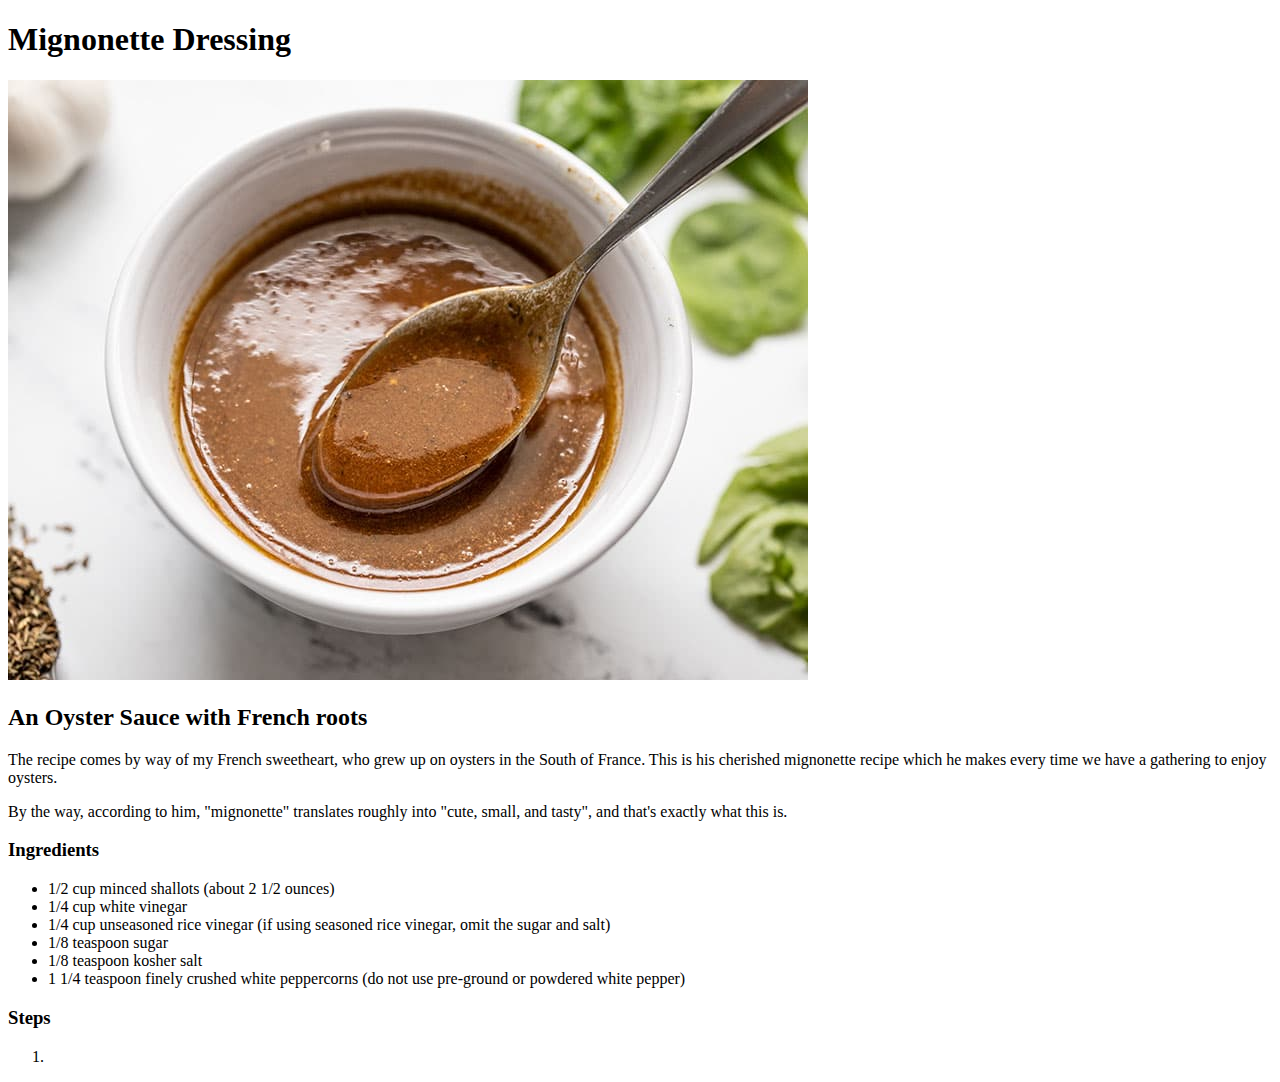
==== recipes/dressing.html @ 96316dd7 "add new recipe content" ====
<!DOCTYPE html>
<html lang="en">
<head>
    <meta charset="UTF-8">
    <meta http-equiv="X-UA-Compatible" content="IE=edge">
    <meta name="viewport" content="width=device-width, initial-scale=1.0">
    <title>Mignonette Dressing</title>
  
</head>
<body>
    <h1>Mignonette Dressing</h1>
    <img src="Images/balsamic.jpeg">
    <h2>An Oyster Sauce with French roots</h2>
    <p>The recipe comes by way of my French sweetheart, who grew up on oysters in the South of France. This is his cherished mignonette recipe which he makes every time we have a gathering to enjoy oysters.</p>
    <p>By the way, according to him, "mignonette" translates roughly into "cute, small, and tasty", and that's exactly what this is.</p>
    <h3>Ingredients</h3>
        <ul>
            <li>1/2 cup minced shallots (about 2 1/2 ounces)</li>
            <li>1/4 cup white vinegar</li>
            <li>1/4 cup unseasoned rice vinegar (if using seasoned rice vinegar, omit the sugar and salt)</li>
            <li>1/8 teaspoon sugar</li>
            <li>1/8 teaspoon kosher salt</li>
            <li>1 1/4 teaspoon finely crushed white peppercorns (do not use pre-ground or powdered white pepper)</li>
        </ul>
    <h3>Steps</h3>
        <ol>
            <li></li>
        </ol>
</body>
</html>
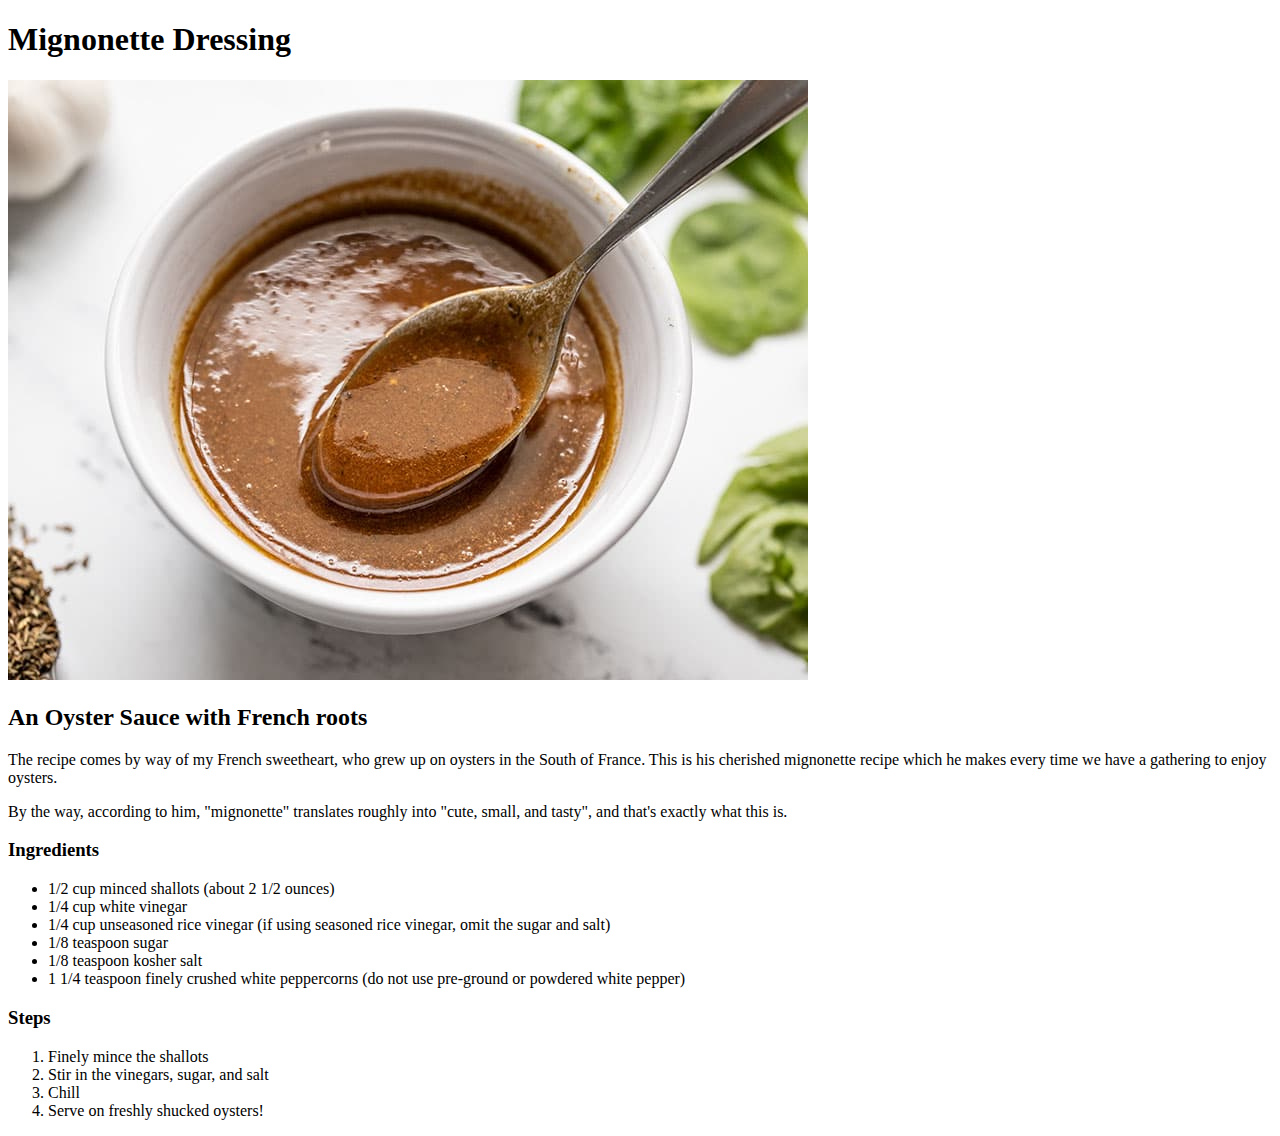
==== commit 2115ffed: "Updated dressing file missing step" ====
--- a/recipes/dressing.html
+++ b/recipes/dressing.html
@@ -24,7 +24,10 @@
         </ul>
     <h3>Steps</h3>
         <ol>
-            <li></li>
+            <li>Finely mince the shallots</li>
+            <li>Stir in the vinegars, sugar, and salt</li>
+            <li>Chill</li>
+            <li>Serve on freshly shucked oysters!</li>
         </ol>
 </body>
 </html>